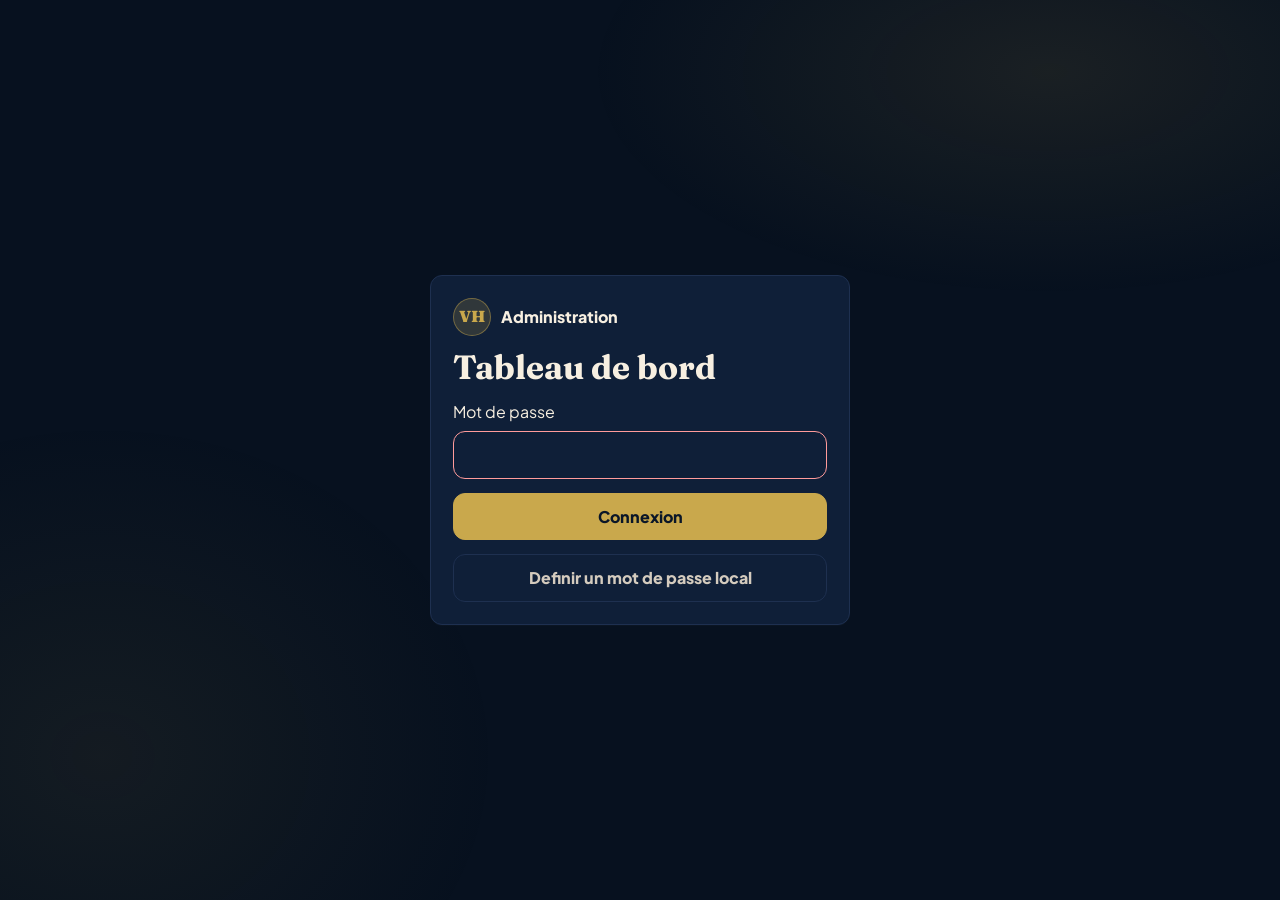
==== admin.html @ a39c3852 "Fix admin login screen" ====
<!doctype html>
<html lang="fr">
<head>
  <meta charset="utf-8">
  <meta name="viewport" content="width=device-width, initial-scale=1">
  <title>Admin | Venance Portfolio</title>
  <link rel="icon" href="./assets/images/favicon.svg" type="image/svg+xml">
  <link rel="preconnect" href="https://fonts.googleapis.com">
  <link rel="preconnect" href="https://fonts.gstatic.com" crossorigin>
  <link href="https://fonts.googleapis.com/css2?family=Fraunces:opsz,wght@9..144,700;9..144,900&family=Plus+Jakarta+Sans:wght@400;650;750;800&display=swap" rel="stylesheet">
  <link href="https://cdn.quilljs.com/1.3.7/quill.snow.css" rel="stylesheet">
  <link rel="stylesheet" href="./assets/css/variables.css">
  <link rel="stylesheet" href="./assets/css/base.css">
  <link rel="stylesheet" href="./assets/css/components.css">
  <link rel="stylesheet" href="./assets/css/layout.css">
  <link rel="stylesheet" href="./assets/css/gallery.css">
  <link rel="stylesheet" href="./assets/css/knowledge.css">
  <link rel="stylesheet" href="./assets/css/admin.css?v=22">
</head>
<body class="admin-body">
  <section class="login-screen" id="loginScreen">
    <form class="card login-card" id="loginForm">
      <span class="brand"><span class="brand-mark">VH</span><span>Administration</span></span>
      <h1 style="font-size:2.1rem">Tableau de bord</h1>
      <label class="field"><span>Mot de passe</span><input id="adminPass" type="password" autocomplete="current-password" required></label>
      <p class="login-error" id="loginError" role="alert" hidden>Mot de passe incorrect.</p>
      <button class="btn primary" type="submit">Connexion</button>
      <button class="btn" type="button" id="toggleSetupPass">Changer le mot de passe</button>
      <div class="password-setup" id="passwordSetup" hidden>
        <label class="field"><span>Nouveau mot de passe</span><input id="newAdminPass" type="password" autocomplete="new-password"></label>
        <label class="field"><span>Confirmer</span><input id="confirmAdminPass" type="password" autocomplete="new-password"></label>
        <button class="btn primary" type="button" id="saveLocalPass">Enregistrer ce mot de passe</button>
        <p class="muted">Le mot de passe n'est pas sauvegarde en clair. Seul son hash est stocke dans ce navigateur.</p>
      </div>
      <p class="muted">Acces prive. Le mot de passe n'est jamais affiche dans l'interface.</p>
    </form>
  </section>

  <section class="admin-shell" id="adminShell" hidden>
    <aside class="sidebar">
      <span class="brand"><span class="brand-mark">VH</span><span>Portfolio CMS</span></span>
      <nav class="admin-nav">
        <button class="admin-tab active" data-tab="dashboard">Tableau de bord</button>
        <button class="admin-tab" data-tab="infos">Informations</button>
        <button class="admin-tab" data-tab="projects">Projets</button>
        <button class="admin-tab" data-tab="services">Services</button>
        <button class="admin-tab" data-tab="skills">Competences</button>
        <button class="admin-tab" data-tab="experience">Experiences</button>
        <button class="admin-tab" data-tab="edu">Formations</button>
        <button class="admin-tab" data-tab="certs">Certifications</button>
        <button class="admin-tab" data-tab="knowledge">Connaissances</button>
        <button class="admin-tab" data-tab="articles">Articles</button>
        <button class="admin-tab" data-tab="gallery">Galerie</button>
        <button class="admin-tab" data-tab="cv">CV</button>
        <button class="admin-tab" data-tab="contacts">Contact</button>
        <button class="admin-tab" data-tab="settings">Parametres</button>
      </nav>
      <div class="sidebar-actions">
        <button class="btn" id="exportBtn">Exporter JSON</button>
        <label class="btn">Importer JSON<input class="sr-only" id="importInput" type="file" accept="application/json"></label>
        <button class="btn warn" id="logoutBtn">Deconnexion</button>
      </div>
    </aside>
    <main class="admin-main">
      <header class="admin-header">
        <div class="admin-title"><span class="eyebrow" id="adminKicker">Gestion locale</span><h1 id="adminTitle">Tableau de bord</h1></div>
        <div class="admin-status"><span class="status-pill saved" id="saveState">A jour</span><a class="btn" href="./index.html">Voir le site</a></div>
      </header>
      <div class="admin-content" id="adminContent"></div>
    </main>
  </section>

  <div id="modalRoot"></div>
  <div class="loader-overlay" id="adminLoader"><div class="loader-card">Traitement...</div></div>
  <script src="https://cdn.quilljs.com/1.3.7/quill.min.js"></script>
  <script type="module" src="./assets/js/admin.js?v=22"></script>
</body>
</html>
---- assets/css/variables.css ----
:root {
  color-scheme: dark;
  --bg: #0a1628;
  --surface: #0f1f38;
  --surface-2: #162947;
  --text: #d4cbbe;
  --muted: #8a9bb0;
  --line: #1e3050;
  --brand: #c9a84c;
  --brand-2: #ff6060;
  --accent: #e8c97a;
  --ink: #f4f1ec;
  --success: #50c878;
  --danger: #ff6060;
  --shadow: 0 24px 60px rgba(0, 0, 0, .34);
  --radius: 12px;
  --font-display: "Fraunces", Georgia, serif;
  --font-body: "Plus Jakarta Sans", system-ui, -apple-system, Segoe UI, sans-serif;
  --max: 1160px;
}

[data-theme="dark"] {
  color-scheme: dark;
  --bg: #0a1628;
  --surface: #0f1f38;
  --surface-2: #162947;
  --text: #d4cbbe;
  --muted: #8a9bb0;
  --line: #1e3050;
  --brand: #c9a84c;
  --brand-2: #ff6060;
  --accent: #e8c97a;
  --ink: #f4f1ec;
  --shadow: 0 18px 48px rgba(0, 0, 0, .35);
}

[data-theme="light"] {
  color-scheme: light;
  --bg: #f4f1ec;
  --surface: #ffffff;
  --surface-2: #edf1f5;
  --text: #172033;
  --muted: #526274;
  --line: #d6dde7;
  --brand: #9a7828;
  --brand-2: #c24141;
  --accent: #c9a84c;
  --ink: #0a1628;
  --shadow: 0 18px 48px rgba(10, 22, 40, .14);
}
---- assets/css/base.css ----
* { box-sizing: border-box; }
html { scroll-behavior: smooth; }
body {
  margin: 0;
  background: var(--bg);
  color: var(--text);
  font-family: var(--font-body);
  line-height: 1.6;
}
body::after {
  content: "";
  position: fixed;
  inset: 0;
  z-index: -1;
  pointer-events: none;
  background:
    radial-gradient(ellipse 58% 40% at 82% 8%, color-mix(in srgb, var(--brand), transparent 90%) 0%, transparent 62%),
    radial-gradient(ellipse 50% 60% at 8% 84%, color-mix(in srgb, var(--brand), transparent 93%) 0%, transparent 62%);
}
body.menu-open { overflow: hidden; }
img { max-width: 100%; display: block; }
a { color: inherit; text-decoration: none; }
button, input, textarea, select { font: inherit; }
button { cursor: pointer; }
:focus-visible { outline: 3px solid color-mix(in srgb, var(--brand), white 25%); outline-offset: 2px; }
.container { width: min(100% - 32px, var(--max)); margin: 0 auto; }
.section { padding: 96px 0; }
.section.alt { background: color-mix(in srgb, var(--surface), transparent 24%); }
.section-head { display: flex; align-items: end; justify-content: space-between; gap: 24px; margin-bottom: 28px; }
.eyebrow { color: var(--brand); font-size: .72rem; font-weight: 800; letter-spacing: .16em; text-transform: uppercase; }
h1, h2, h3 { font-family: var(--font-display); line-height: 1.05; margin: 0; letter-spacing: 0; }
h1 { font-size: clamp(2.5rem, 6vw, 5.2rem); max-width: 960px; }
h2 { font-size: clamp(2rem, 4vw, 3.4rem); }
h3 { font-size: 1.35rem; }
p { margin: 0; }
.muted { color: var(--muted); }
.gold { color: var(--brand); }
.grid { display: grid; gap: 18px; }
.skip-link { position: absolute; left: -999px; top: 12px; background: var(--brand); color: #fff; padding: 10px 14px; z-index: 20; }
.skip-link:focus { left: 12px; }
.sr-only { position: absolute; width: 1px; height: 1px; overflow: hidden; clip: rect(0,0,0,0); }
@media (max-width: 760px) {
  .section { padding: 64px 0; }
  .section-head { display: block; }
}
---- assets/css/components.css ----
.btn {
  border: 1px solid var(--line);
  border-radius: var(--radius);
  min-height: 42px;
  padding: 10px 16px;
  display: inline-flex;
  align-items: center;
  justify-content: center;
  gap: 8px;
  background: var(--surface);
  color: var(--text);
  font-weight: 800;
}
.btn.primary { background: var(--brand); color: var(--bg); border-color: var(--brand); }
.btn.warn { background: var(--brand-2); color: #fff; border-color: var(--brand-2); }
.icon-btn {
  width: 42px;
  height: 42px;
  border-radius: var(--radius);
  border: 1px solid var(--line);
  background: var(--surface);
  color: var(--text);
  display: inline-grid;
  place-items: center;
}
.card {
  background: var(--surface);
  border: 1px solid var(--line);
  border-radius: var(--radius);
  box-shadow: 0 1px 0 rgba(255,255,255,.02);
  transition: border-color .25s ease, transform .25s ease, box-shadow .25s ease;
}
.card:hover {
  border-color: color-mix(in srgb, var(--brand), transparent 55%);
  transform: translateY(-2px);
  box-shadow: var(--shadow);
}
.badge, .chip {
  display: inline-flex;
  align-items: center;
  min-height: 28px;
  border-radius: 999px;
  padding: 4px 10px;
  border: 1px solid var(--line);
  color: var(--muted);
  font-size: .84rem;
  font-weight: 750;
  background: color-mix(in srgb, var(--surface), var(--brand) 9%);
}
.chip.danger, .badge.danger {
  color: #ff9b9b;
  border-color: color-mix(in srgb, var(--brand-2), transparent 60%);
  background: color-mix(in srgb, var(--brand-2), transparent 88%);
}
.toolbar { display: flex; flex-wrap: wrap; gap: 10px; align-items: center; }
.filters { display: flex; flex-wrap: wrap; gap: 8px; }
.filter.active { background: var(--ink); color: var(--bg); border-color: var(--ink); }
.toast-wrap { position: fixed; right: 18px; bottom: 18px; z-index: 50; display: grid; gap: 10px; }
.toast { background: var(--ink); color: var(--bg); border-radius: var(--radius); padding: 12px 14px; box-shadow: var(--shadow); max-width: 320px; }
.modal-backdrop, .lightbox { position: fixed; inset: 0; z-index: 40; background: rgba(0,0,0,.72); display: none; align-items: center; justify-content: center; padding: 24px; }
.modal-backdrop.open, .lightbox.open { display: flex; }
.modal { width: min(760px, 100%); max-height: 86vh; overflow: auto; background: var(--surface); border-radius: var(--radius); padding: 22px; }
.form-grid { display: grid; grid-template-columns: repeat(2, minmax(0, 1fr)); gap: 14px; }
.field { display: grid; gap: 6px; }
.field.full { grid-column: 1 / -1; }
.field label { font-size: .84rem; font-weight: 800; color: var(--muted); }
.field input, .field textarea, .field select {
  width: 100%;
  border: 1px solid var(--line);
  border-radius: var(--radius);
  background: var(--surface);
  color: var(--text);
  padding: 10px 12px;
}
.field textarea { min-height: 110px; resize: vertical; }
@media (max-width: 720px) { .form-grid { grid-template-columns: 1fr; } }
---- assets/css/layout.css ----
.site-header {
  position: sticky;
  top: 0;
  z-index: 30;
  background: color-mix(in srgb, var(--bg), transparent 7%);
  border-bottom: 1px solid var(--line);
  backdrop-filter: blur(16px);
}
.nav { height: 72px; display: flex; align-items: center; justify-content: space-between; gap: 18px; }
.brand { display: flex; align-items: center; gap: 10px; font-weight: 900; }
.brand-mark { width: 38px; height: 38px; border-radius: 50%; display: grid; place-items: center; background: color-mix(in srgb, var(--brand), transparent 82%); border: 1px solid color-mix(in srgb, var(--brand), transparent 55%); color: var(--brand); font-family: var(--font-display); }
.nav-links { display: flex; align-items: center; gap: 16px; font-size: .9rem; font-weight: 800; color: var(--muted); }
.nav-links a:hover { color: var(--brand); }
.nav-actions { display: flex; gap: 8px; align-items: center; }
.menu-toggle { display: none; }
.hero { min-height: calc(100vh - 72px); display: grid; align-items: center; padding: 82px 0 54px; }
.hero-grid { display: grid; grid-template-columns: 1.1fr .7fr; gap: 48px; align-items: center; }
.hero-copy { display: grid; gap: 24px; }
.hero-title-line { font-size: 1.08rem; color: var(--muted); letter-spacing: .02em; }
.hero-visual { min-height: 430px; display: grid; grid-template-rows: auto 1fr; gap: 14px; border: 0; background: transparent; overflow: visible; position: relative; }
.profile-portal { width: min(210px, 52vw); aspect-ratio: 1; border-radius: 50%; border: 1px solid var(--line); padding: 0; background: var(--surface); overflow: hidden; justify-self: center; cursor: default; box-shadow: var(--shadow); }
.profile-portal img { width: 100%; height: 100%; object-fit: cover; display: block; }
.stat-row { display: grid; grid-template-columns: 1fr 1fr; gap: 14px; }
.stat-row { display: grid; grid-template-columns: repeat(2, 1fr); gap: 14px; }
.stat { padding: 22px; min-height: 156px; display: grid; align-content: center; }
.stat:first-child { grid-column: 1 / -1; min-height: 170px; }
.stat strong { display: block; font-family: var(--font-display); font-size: clamp(2.3rem, 5vw, 3.5rem); color: var(--brand); line-height: 1; }
.site-footer { padding: 32px 0; border-top: 1px solid var(--line); background: var(--surface); }
.footer-inner { display: flex; justify-content: space-between; gap: 16px; color: var(--muted); font-size: .92rem; }
@media (max-width: 980px) {
  .menu-toggle { display: inline-grid; }
  .nav-links { position: fixed; inset: 72px 0 auto 0; background: var(--surface); border-bottom: 1px solid var(--line); padding: 18px 24px; display: none; grid-template-columns: repeat(2, 1fr); }
  .menu-open .nav-links { display: grid; }
  .hero-grid { grid-template-columns: 1fr; }
  .hero-visual { min-height: 320px; }
}
@media (max-width: 620px) {
  .nav-links { grid-template-columns: 1fr; }
  .stat-row { grid-template-columns: 1fr; }
  .footer-inner { display: grid; }
}
---- assets/css/gallery.css ----
.gallery-grid { display: grid; grid-template-columns: repeat(4, minmax(0, 1fr)); gap: 14px; }
.poster { overflow: hidden; text-align: left; padding: 0; border: 1px solid var(--line); background: var(--surface); border-radius: var(--radius); }
.poster img { width: 100%; aspect-ratio: 4 / 5; object-fit: cover; background: var(--surface-2); }
.poster-body { padding: 12px; display: grid; gap: 8px; }
.lightbox img { max-height: 82vh; max-width: 92vw; border-radius: var(--radius); background: var(--surface); }
.lightbox-close { position: fixed; right: 20px; top: 20px; }
.dropzone { border: 2px dashed var(--line); border-radius: var(--radius); padding: 24px; text-align: center; background: var(--surface-2); }
.dropzone.drag { border-color: var(--brand); background: color-mix(in srgb, var(--surface-2), var(--brand) 12%); }
@media (max-width: 980px) { .gallery-grid { grid-template-columns: repeat(2, 1fr); } }
@media (max-width: 560px) { .gallery-grid { grid-template-columns: 1fr; } }
---- assets/css/knowledge.css ----
.article-content { display: grid; gap: 16px; }
.article-content p, .ql-editor p { margin: 0 0 12px; }
.article-content ul, .ql-editor ul { padding-left: 22px; }
.ql-toolbar.ql-snow, .ql-container.ql-snow { border-color: var(--line); }
.ql-container { min-height: 220px; background: var(--surface); color: var(--text); }
.article-meta { display: flex; flex-wrap: wrap; gap: 8px; }
---- assets/css/admin.css ----
.admin-body {
  background: #07111f;
  color: #f7efe1;
  min-height: 100vh;
  overflow: hidden;
}

.login-screen { min-height: 100vh; min-height: 100dvh; display: grid; place-items: center; padding: 18px; }
.login-screen[hidden],
.admin-shell[hidden] { display: none !important; }
.login-card { width: min(420px, 100%); padding: 22px; display: grid; gap: 14px; }
.login-error { margin: -8px 0 0; color: #ff9b9b; font-weight: 800; font-size: .92rem; }
.password-setup { display: grid; gap: 12px; border-top: 1px solid var(--line); padding-top: 16px; }
.password-setup[hidden] { display: none !important; }
.login-card > .muted { display: none; }
.password-setup .muted { display: none; }

.admin-shell {
  height: 100vh;
  display: grid;
  grid-template-columns: 292px minmax(0, 1fr);
  background: #081422;
}

.sidebar {
  position: sticky;
  top: 0;
  height: 100vh;
  background: #f4f0e8;
  color: #152033;
  padding: 18px;
  display: grid;
  grid-template-rows: auto minmax(0, 1fr) auto;
  gap: 16px;
  border-right: 1px solid rgba(10, 22, 40, .12);
}

.sidebar .brand { color: #152033; }
.sidebar .brand-mark { background: #152033; color: #f4f0e8; }

.admin-nav {
  display: grid;
  gap: 5px;
  align-content: start;
  overflow: auto;
  padding-right: 4px;
}

.admin-tab {
  border: 0;
  border-radius: 8px;
  background: transparent;
  color: #364255;
  text-align: left;
  padding: 10px 12px;
  font-weight: 850;
  line-height: 1.15;
  cursor: pointer;
}

.admin-tab.active,
.admin-tab:hover {
  background: #d9d5ce;
  color: #081422;
}

.sidebar-actions {
  display: grid;
  gap: 9px;
}

.sidebar-actions .btn,
.sidebar-actions label.btn {
  justify-content: center;
  width: 100%;
}

.admin-main {
  height: 100vh;
  overflow: hidden;
  display: grid;
  grid-template-rows: auto minmax(0, 1fr);
}

.admin-header {
  padding: 18px 24px;
  display: flex;
  justify-content: space-between;
  gap: 16px;
  align-items: center;
  border-bottom: 1px solid rgba(255,255,255,.08);
  background: rgba(8, 20, 34, .94);
}

.admin-title h1 {
  font-size: clamp(1.45rem, 2.6vw, 2.25rem);
  margin: 0;
}

.admin-status {
  display: flex;
  align-items: center;
  justify-content: flex-end;
  gap: 10px;
  flex-wrap: wrap;
}

.status-pill {
  border-radius: 999px;
  padding: 8px 12px;
  font-weight: 850;
  font-size: .86rem;
  background: rgba(255,255,255,.08);
  color: #c9d4e5;
}

.status-pill.dirty { background: #3a2c11; color: #ffd86b; }
.status-pill.saved { background: #123322; color: #9ef0bf; }

.admin-content {
  overflow: auto;
  padding: 22px 24px 88px;
  display: grid;
  align-content: start;
  gap: 18px;
}

.admin-grid {
  display: grid;
  grid-template-columns: repeat(4, minmax(0, 1fr));
  gap: 14px;
}

.metric {
  min-height: 118px;
  padding: 18px;
  display: grid;
  align-content: space-between;
}

.metric strong {
  display: block;
  font-size: clamp(1.6rem, 3vw, 2.45rem);
  font-family: var(--font-display);
  line-height: 1;
}

.admin-panel {
  background: rgba(18, 34, 56, .88);
  border: 1px solid rgba(255,255,255,.08);
  border-radius: 8px;
  padding: 18px;
}

.admin-top {
  display: flex;
  justify-content: space-between;
  align-items: center;
  gap: 16px;
  margin-bottom: 16px;
}

.admin-top h2,
.admin-top h3 { margin: 0; }

.admin-list {
  display: grid;
  gap: 10px;
}

.admin-row {
  display: grid;
  grid-template-columns: minmax(0, 1fr) auto;
  gap: 12px;
  align-items: center;
  padding: 14px;
}

.admin-row-actions { display: flex; gap: 8px; }

.form-card {
  padding: 18px;
}

.form-grid {
  display: grid;
  grid-template-columns: repeat(2, minmax(0, 1fr));
  gap: 16px;
}

.field.full { grid-column: 1 / -1; }
.field textarea { min-height: 96px; resize: none; overflow: hidden; }
.field input:invalid,
.field textarea:invalid { border-color: #ff9b9b; }

.sticky-actions {
  position: sticky;
  bottom: 0;
  z-index: 8;
  margin: 18px -18px -18px;
  padding: 14px 18px;
  display: flex;
  justify-content: flex-end;
  gap: 10px;
  background: rgba(18, 34, 56, .96);
  border-top: 1px solid rgba(255,255,255,.08);
}

.modal-backdrop.open {
  display: grid;
  place-items: center;
  padding: 18px;
}

.modal {
  max-height: min(86vh, 860px);
  overflow: auto;
  width: min(980px, 100%);
  border-radius: 8px;
}

.image-control,
.pdf-control {
  display: grid;
  gap: 10px;
}

.image-preview {
  min-height: 170px;
  border: 1px dashed rgba(255,255,255,.18);
  border-radius: 8px;
  display: grid;
  place-items: center;
  overflow: hidden;
  background: rgba(0,0,0,.15);
}

.image-preview img {
  width: 100%;
  max-height: 260px;
  object-fit: contain;
  display: block;
}
.avatar-preview {
  width: min(240px, 100%);
  aspect-ratio: 1;
  border-radius: 50%;
  justify-self: start;
}
.avatar-preview img {
  height: 100%;
  object-fit: cover;
}

.upload-progress {
  height: 7px;
  border-radius: 999px;
  background: rgba(255,255,255,.11);
  overflow: hidden;
}

.upload-progress span {
  display: block;
  height: 100%;
  width: 0;
  background: var(--gold);
  transition: width .25s ease;
}

.file-meta {
  font-size: .9rem;
  color: #aebbd0;
}

.loader-overlay {
  position: fixed;
  inset: 0;
  z-index: 60;
  display: none;
  place-items: center;
  background: rgba(4, 10, 18, .54);
  backdrop-filter: blur(5px);
}

.loader-overlay.open { display: grid; }
.loader-card {
  border-radius: 8px;
  padding: 18px 22px;
  background: #10213a;
  border: 1px solid rgba(255,255,255,.12);
  font-weight: 850;
}

.toast-wrap {
  position: fixed;
  right: 18px;
  bottom: 18px;
  z-index: 70;
  display: grid;
  gap: 10px;
}

.toast {
  border-radius: 8px;
  background: #f4f0e8;
  color: #152033;
  padding: 12px 14px;
  box-shadow: 0 14px 35px rgba(0,0,0,.28);
  font-weight: 850;
}

@media (max-width: 980px) {
  .admin-body { overflow: hidden; }
  .admin-shell {
    height: 100vh;
    height: 100dvh;
    min-height: 0;
    grid-template-columns: 1fr;
    grid-template-rows: auto minmax(0, 1fr);
  }
  .sidebar {
    position: sticky;
    z-index: 20;
    top: 0;
    height: auto;
    grid-template-rows: auto auto;
    gap: 10px;
    padding: 10px 12px;
  }
  .sidebar-actions { display: none; }
  .admin-nav {
    display: flex;
    overflow-x: auto;
    padding-bottom: 6px;
  }
  .admin-tab {
    white-space: nowrap;
  }
  .admin-main {
    height: 100%;
    min-height: 0;
    overflow: hidden;
  }
  .admin-content {
    overflow: auto;
  }
  .admin-grid {
    grid-template-columns: repeat(2, minmax(0, 1fr));
  }
}

@media (max-width: 620px) {
  .admin-header,
  .admin-top,
  .admin-row {
    display: grid;
  }
  .admin-grid,
  .form-grid {
    grid-template-columns: 1fr;
  }
  .admin-content {
    padding: 16px 14px 76px;
  }
  .sidebar {
    padding: 10px;
  }
  .sidebar .brand { display: none; }
  .admin-header { padding: 12px 14px; }
  .admin-title .eyebrow { display: none; }
  .admin-title h1 { font-size: 1.35rem; }
  .admin-status .btn { display: none; }
  .status-pill { font-size: .78rem; padding: 7px 9px; }
  .admin-tab { padding: 9px 10px; font-size: .9rem; }
  .sticky-actions {
    justify-content: stretch;
  }
  .sticky-actions .btn {
    width: 100%;
    justify-content: center;
  }
}
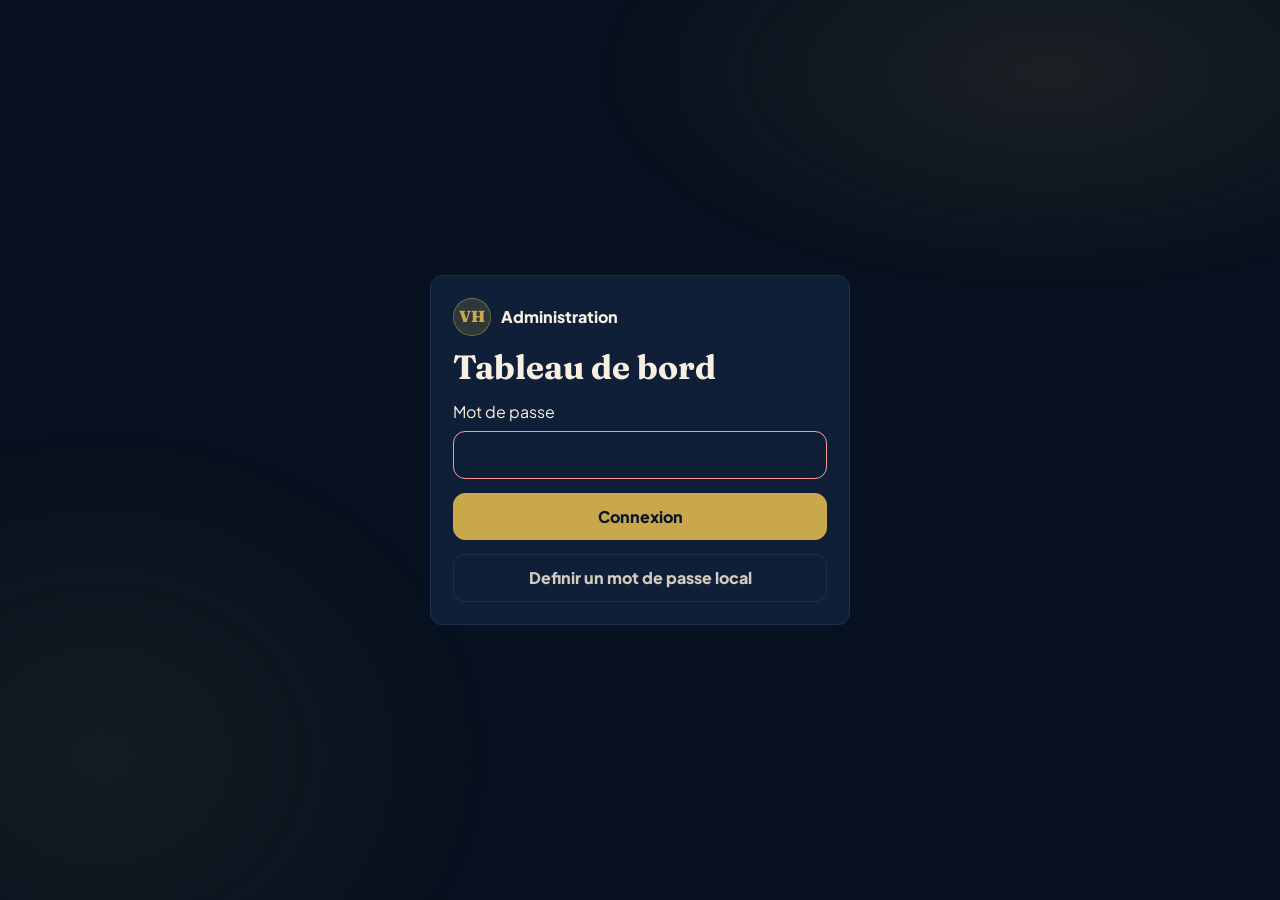
==== commit 3bd2183c: "Polish portfolio V3" ====
--- a/admin.html
+++ b/admin.html
@@ -9,13 +9,13 @@
   <link rel="preconnect" href="https://fonts.gstatic.com" crossorigin>
   <link href="https://fonts.googleapis.com/css2?family=Fraunces:opsz,wght@9..144,700;9..144,900&family=Plus+Jakarta+Sans:wght@400;650;750;800&display=swap" rel="stylesheet">
   <link href="https://cdn.quilljs.com/1.3.7/quill.snow.css" rel="stylesheet">
-  <link rel="stylesheet" href="./assets/css/variables.css">
-  <link rel="stylesheet" href="./assets/css/base.css">
-  <link rel="stylesheet" href="./assets/css/components.css">
-  <link rel="stylesheet" href="./assets/css/layout.css">
-  <link rel="stylesheet" href="./assets/css/gallery.css">
-  <link rel="stylesheet" href="./assets/css/knowledge.css">
-  <link rel="stylesheet" href="./assets/css/admin.css?v=22">
+  <link rel="stylesheet" href="./assets/css/variables.css?v=23">
+  <link rel="stylesheet" href="./assets/css/base.css?v=23">
+  <link rel="stylesheet" href="./assets/css/components.css?v=23">
+  <link rel="stylesheet" href="./assets/css/layout.css?v=23">
+  <link rel="stylesheet" href="./assets/css/gallery.css?v=23">
+  <link rel="stylesheet" href="./assets/css/knowledge.css?v=23">
+  <link rel="stylesheet" href="./assets/css/admin.css?v=23">
 </head>
 <body class="admin-body">
   <section class="login-screen" id="loginScreen">
@@ -73,7 +73,7 @@
   <div id="modalRoot"></div>
   <div class="loader-overlay" id="adminLoader"><div class="loader-card">Traitement...</div></div>
   <script src="https://cdn.quilljs.com/1.3.7/quill.min.js"></script>
-  <script type="module" src="./assets/js/admin.js?v=22"></script>
+  <script type="module" src="./assets/js/admin.js?v=23"></script>
 </body>
 </html>
 
--- a/assets/css/components.css
+++ b/assets/css/components.css
@@ -35,6 +35,12 @@
   transform: translateY(-2px);
   box-shadow: var(--shadow);
 }
+[data-filter-item][hidden] { display: none !important; }
+@media (prefers-reduced-motion: no-preference) {
+  [data-filter-item] { transition: opacity .22s ease, transform .22s ease; }
+  .btn, .icon-btn { transition: transform .18s ease, border-color .18s ease, background .18s ease; }
+  .btn:hover, .icon-btn:hover { transform: translateY(-1px); }
+}
 .badge, .chip {
   display: inline-flex;
   align-items: center;
@@ -55,6 +61,22 @@
 .toolbar { display: flex; flex-wrap: wrap; gap: 10px; align-items: center; }
 .filters { display: flex; flex-wrap: wrap; gap: 8px; }
 .filter.active { background: var(--ink); color: var(--bg); border-color: var(--ink); }
+.smart-filter {
+  display: grid;
+  grid-template-columns: minmax(220px, 1fr) minmax(170px, 220px);
+  gap: 12px;
+  align-items: end;
+  margin: 0 0 18px;
+}
+.smart-filter .filters,
+.smart-filter .result-count { grid-column: 1 / -1; }
+.smart-filter .result-count {
+  color: var(--muted);
+  font-weight: 800;
+  font-size: .9rem;
+}
+.search-field input,
+.sort-field select { min-height: 44px; }
 .toast-wrap { position: fixed; right: 18px; bottom: 18px; z-index: 50; display: grid; gap: 10px; }
 .toast { background: var(--ink); color: var(--bg); border-radius: var(--radius); padding: 12px 14px; box-shadow: var(--shadow); max-width: 320px; }
 .modal-backdrop, .lightbox { position: fixed; inset: 0; z-index: 40; background: rgba(0,0,0,.72); display: none; align-items: center; justify-content: center; padding: 24px; }
@@ -73,4 +95,7 @@
   padding: 10px 12px;
 }
 .field textarea { min-height: 110px; resize: vertical; }
-@media (max-width: 720px) { .form-grid { grid-template-columns: 1fr; } }
+@media (max-width: 720px) {
+  .form-grid,
+  .smart-filter { grid-template-columns: 1fr; }
+}
--- a/assets/css/layout.css
+++ b/assets/css/layout.css
@@ -18,9 +18,15 @@
 .hero-copy { display: grid; gap: 24px; }
 .hero-title-line { font-size: 1.08rem; color: var(--muted); letter-spacing: .02em; }
 .hero-visual { min-height: 430px; display: grid; grid-template-rows: auto 1fr; gap: 14px; border: 0; background: transparent; overflow: visible; position: relative; }
-.profile-portal { width: min(210px, 52vw); aspect-ratio: 1; border-radius: 50%; border: 1px solid var(--line); padding: 0; background: var(--surface); overflow: hidden; justify-self: center; cursor: default; box-shadow: var(--shadow); }
+.profile-portal { width: min(210px, 52vw); aspect-ratio: 1; border-radius: 50%; border: 1px solid var(--line); padding: 0; background: var(--surface); overflow: hidden; justify-self: center; cursor: default; box-shadow: var(--shadow); transition: transform .22s ease, box-shadow .22s ease, border-color .22s ease; }
 .profile-portal img { width: 100%; height: 100%; object-fit: cover; display: block; }
-.stat-row { display: grid; grid-template-columns: 1fr 1fr; gap: 14px; }
+.profile-portal.secret-tap { transform: scale(.985); box-shadow: 0 0 0 4px color-mix(in srgb, var(--brand), transparent 76%), var(--shadow); }
+.profile-portal.secret-open { animation: portalOpen .42s ease both; }
+@keyframes portalOpen {
+  0% { transform: scale(1); }
+  55% { transform: scale(1.035); box-shadow: 0 0 0 8px color-mix(in srgb, var(--brand), transparent 82%), var(--shadow); }
+  100% { transform: scale(1); }
+}
 .stat-row { display: grid; grid-template-columns: repeat(2, 1fr); gap: 14px; }
 .stat { padding: 22px; min-height: 156px; display: grid; align-content: center; }
 .stat:first-child { grid-column: 1 / -1; min-height: 170px; }
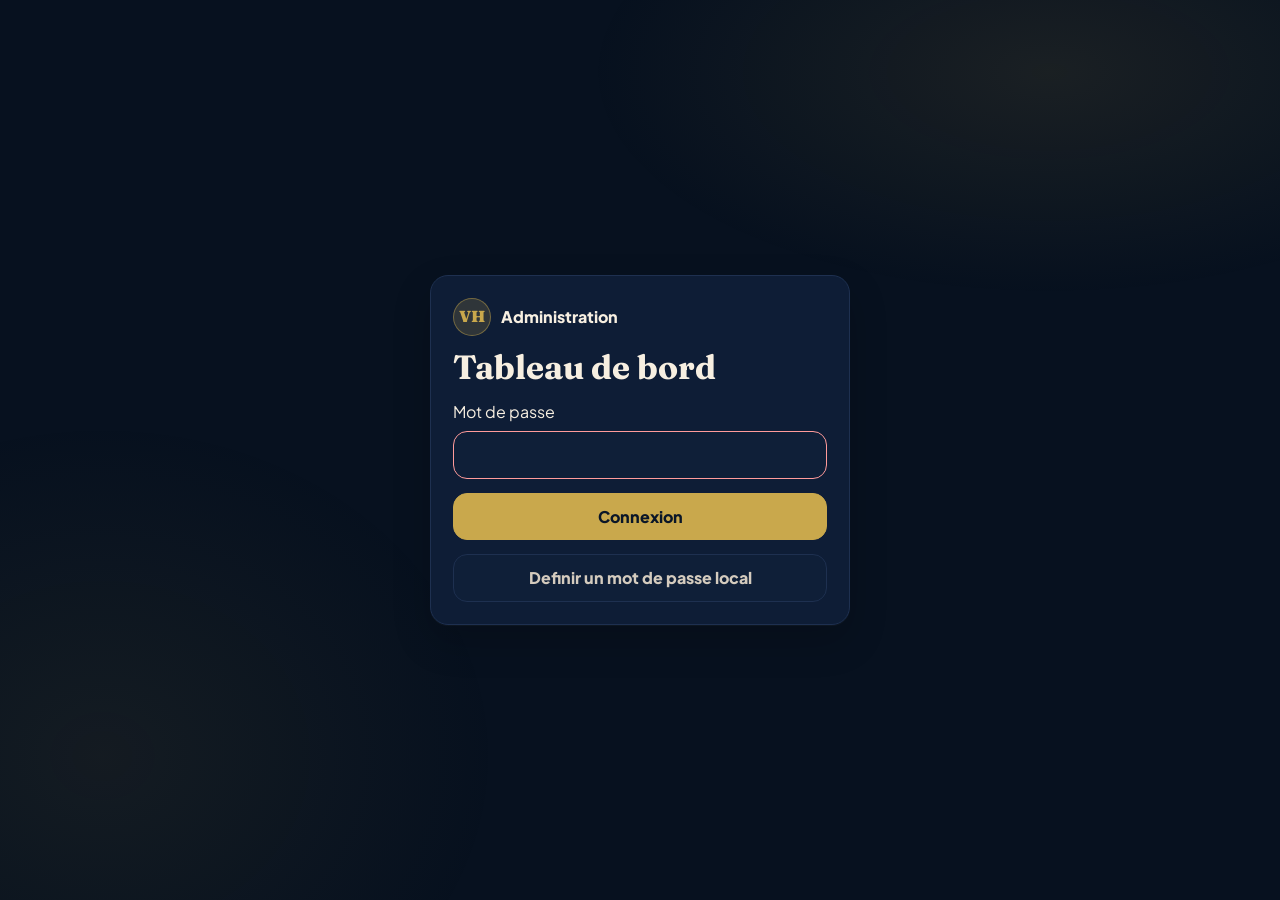
==== commit 8bab7ce7: "Fix CV download and polish contact media admin" ====
--- a/admin.html
+++ b/admin.html
@@ -9,13 +9,13 @@
   <link rel="preconnect" href="https://fonts.gstatic.com" crossorigin>
   <link href="https://fonts.googleapis.com/css2?family=Fraunces:opsz,wght@9..144,700;9..144,900&family=Plus+Jakarta+Sans:wght@400;650;750;800&display=swap" rel="stylesheet">
   <link href="https://cdn.quilljs.com/1.3.7/quill.snow.css" rel="stylesheet">
-  <link rel="stylesheet" href="./assets/css/variables.css?v=23">
-  <link rel="stylesheet" href="./assets/css/base.css?v=23">
-  <link rel="stylesheet" href="./assets/css/components.css?v=23">
-  <link rel="stylesheet" href="./assets/css/layout.css?v=23">
-  <link rel="stylesheet" href="./assets/css/gallery.css?v=23">
-  <link rel="stylesheet" href="./assets/css/knowledge.css?v=23">
-  <link rel="stylesheet" href="./assets/css/admin.css?v=23">
+  <link rel="stylesheet" href="./assets/css/variables.css?v=24">
+  <link rel="stylesheet" href="./assets/css/base.css?v=24">
+  <link rel="stylesheet" href="./assets/css/components.css?v=24">
+  <link rel="stylesheet" href="./assets/css/layout.css?v=24">
+  <link rel="stylesheet" href="./assets/css/gallery.css?v=24">
+  <link rel="stylesheet" href="./assets/css/knowledge.css?v=24">
+  <link rel="stylesheet" href="./assets/css/admin.css?v=24">
 </head>
 <body class="admin-body">
   <section class="login-screen" id="loginScreen">
@@ -73,7 +73,7 @@
   <div id="modalRoot"></div>
   <div class="loader-overlay" id="adminLoader"><div class="loader-card">Traitement...</div></div>
   <script src="https://cdn.quilljs.com/1.3.7/quill.min.js"></script>
-  <script type="module" src="./assets/js/admin.js?v=23"></script>
+  <script type="module" src="./assets/js/admin.js?v=24"></script>
 </body>
 </html>
 
--- a/assets/css/variables.css
+++ b/assets/css/variables.css
@@ -13,7 +13,8 @@
   --success: #50c878;
   --danger: #ff6060;
   --shadow: 0 24px 60px rgba(0, 0, 0, .34);
-  --radius: 12px;
+  --shadow-soft: 0 16px 38px rgba(0, 0, 0, .18);
+  --radius: 14px;
   --font-display: "Fraunces", Georgia, serif;
   --font-body: "Plus Jakarta Sans", system-ui, -apple-system, Segoe UI, sans-serif;
   --max: 1160px;
@@ -32,6 +33,7 @@
   --accent: #e8c97a;
   --ink: #f4f1ec;
   --shadow: 0 18px 48px rgba(0, 0, 0, .35);
+  --shadow-soft: 0 16px 38px rgba(0, 0, 0, .2);
 }
 
 [data-theme="light"] {
@@ -47,4 +49,5 @@
   --accent: #c9a84c;
   --ink: #0a1628;
   --shadow: 0 18px 48px rgba(10, 22, 40, .14);
+  --shadow-soft: 0 14px 30px rgba(10, 22, 40, .1);
 }
--- a/assets/css/components.css
+++ b/assets/css/components.css
@@ -24,10 +24,10 @@
   place-items: center;
 }
 .card {
-  background: var(--surface);
+  background: color-mix(in srgb, var(--surface), transparent 5%);
   border: 1px solid var(--line);
-  border-radius: var(--radius);
-  box-shadow: 0 1px 0 rgba(255,255,255,.02);
+  border-radius: calc(var(--radius) + 4px);
+  box-shadow: 0 1px 0 rgba(255,255,255,.03), var(--shadow-soft, 0 18px 42px rgba(0,0,0,.18));
   transition: border-color .25s ease, transform .25s ease, box-shadow .25s ease;
 }
 .card:hover {
@@ -94,8 +94,34 @@
   color: var(--text);
   padding: 10px 12px;
 }
+.field input[aria-invalid="true"],
+.field textarea[aria-invalid="true"] {
+  border-color: var(--danger);
+  box-shadow: 0 0 0 3px color-mix(in srgb, var(--danger), transparent 78%);
+}
+.field-error {
+  color: #ffb3b3;
+  font-weight: 800;
+  font-size: .84rem;
+}
+.form-status {
+  margin-top: 12px;
+  min-height: 24px;
+  font-weight: 850;
+}
+.form-status[data-state="success"] { color: var(--success); }
+.form-status[data-state="error"] { color: #ffb3b3; }
+.form-status[data-state="pending"] { color: var(--brand); }
+.hp-field {
+  position: absolute;
+  left: -9999px;
+  opacity: 0;
+  pointer-events: none;
+}
 .field textarea { min-height: 110px; resize: vertical; }
 @media (max-width: 720px) {
   .form-grid,
   .smart-filter { grid-template-columns: 1fr; }
+  .btn, .icon-btn { min-height: 46px; }
+  .contact-form { padding: 18px; }
 }
--- a/assets/css/admin.css
+++ b/assets/css/admin.css
@@ -146,10 +146,11 @@
 }
 
 .admin-panel {
-  background: rgba(18, 34, 56, .88);
+  background: linear-gradient(145deg, rgba(18, 34, 56, .92), rgba(12, 27, 46, .84));
   border: 1px solid rgba(255,255,255,.08);
-  border-radius: 8px;
+  border-radius: 14px;
   padding: 18px;
+  box-shadow: 0 18px 48px rgba(0,0,0,.18);
 }
 
 .admin-top {
@@ -220,22 +221,28 @@
 }
 
 .image-control,
-.pdf-control {
+.pdf-control,
+.media-control {
   display: grid;
   gap: 10px;
 }
 
-.image-preview {
+.image-preview,
+.media-preview {
   min-height: 170px;
   border: 1px dashed rgba(255,255,255,.18);
-  border-radius: 8px;
+  border-radius: 14px;
   display: grid;
   place-items: center;
+  gap: 8px;
   overflow: hidden;
   background: rgba(0,0,0,.15);
-}
-
-.image-preview img {
+  padding: 14px;
+  text-align: center;
+}
+
+.image-preview img,
+.media-preview img {
   width: 100%;
   max-height: 260px;
   object-fit: contain;
@@ -250,6 +257,27 @@
 .avatar-preview img {
   height: 100%;
   object-fit: cover;
+}
+.document-preview {
+  min-height: 140px;
+  background: rgba(201,168,76,.08);
+}
+.media-icon {
+  width: 62px;
+  height: 62px;
+  display: grid;
+  place-items: center;
+  border-radius: 14px;
+  background: rgba(255,255,255,.08);
+  color: var(--gold);
+  font-weight: 950;
+}
+.media-replace {
+  justify-self: start;
+  cursor: pointer;
+}
+.media-url {
+  margin-top: 4px;
 }
 
 .upload-progress {
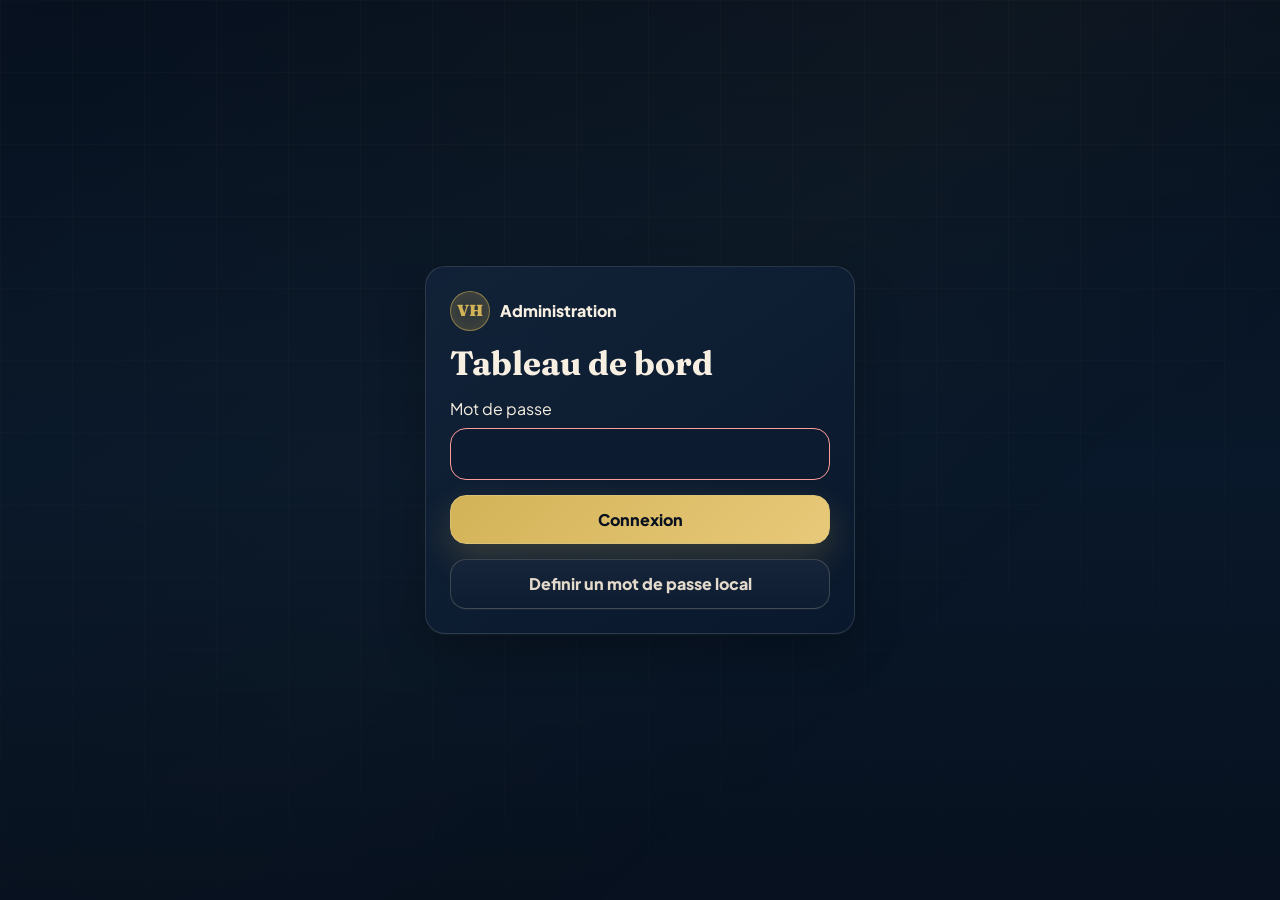
==== commit 3048e247: "Apply premium design V4" ====
--- a/admin.html
+++ b/admin.html
@@ -9,13 +9,13 @@
   <link rel="preconnect" href="https://fonts.gstatic.com" crossorigin>
   <link href="https://fonts.googleapis.com/css2?family=Fraunces:opsz,wght@9..144,700;9..144,900&family=Plus+Jakarta+Sans:wght@400;650;750;800&display=swap" rel="stylesheet">
   <link href="https://cdn.quilljs.com/1.3.7/quill.snow.css" rel="stylesheet">
-  <link rel="stylesheet" href="./assets/css/variables.css?v=24">
-  <link rel="stylesheet" href="./assets/css/base.css?v=24">
-  <link rel="stylesheet" href="./assets/css/components.css?v=24">
-  <link rel="stylesheet" href="./assets/css/layout.css?v=24">
-  <link rel="stylesheet" href="./assets/css/gallery.css?v=24">
-  <link rel="stylesheet" href="./assets/css/knowledge.css?v=24">
-  <link rel="stylesheet" href="./assets/css/admin.css?v=24">
+  <link rel="stylesheet" href="./assets/css/variables.css?v=25">
+  <link rel="stylesheet" href="./assets/css/base.css?v=25">
+  <link rel="stylesheet" href="./assets/css/components.css?v=25">
+  <link rel="stylesheet" href="./assets/css/layout.css?v=25">
+  <link rel="stylesheet" href="./assets/css/gallery.css?v=25">
+  <link rel="stylesheet" href="./assets/css/knowledge.css?v=25">
+  <link rel="stylesheet" href="./assets/css/admin.css?v=25">
 </head>
 <body class="admin-body">
   <section class="login-screen" id="loginScreen">
@@ -73,7 +73,7 @@
   <div id="modalRoot"></div>
   <div class="loader-overlay" id="adminLoader"><div class="loader-card">Traitement...</div></div>
   <script src="https://cdn.quilljs.com/1.3.7/quill.min.js"></script>
-  <script type="module" src="./assets/js/admin.js?v=24"></script>
+  <script type="module" src="./assets/js/admin.js?v=25"></script>
 </body>
 </html>
 
--- a/assets/css/variables.css
+++ b/assets/css/variables.css
@@ -1,20 +1,21 @@
 :root {
   color-scheme: dark;
-  --bg: #0a1628;
-  --surface: #0f1f38;
-  --surface-2: #162947;
-  --text: #d4cbbe;
-  --muted: #8a9bb0;
-  --line: #1e3050;
-  --brand: #c9a84c;
+  --bg: #07111f;
+  --surface: #0d1c31;
+  --surface-2: #132945;
+  --text: #e4dacb;
+  --muted: #9aa9ba;
+  --line: rgba(190, 207, 230, .14);
+  --brand: #d3b357;
   --brand-2: #ff6060;
   --accent: #e8c97a;
   --ink: #f4f1ec;
   --success: #50c878;
   --danger: #ff6060;
-  --shadow: 0 24px 60px rgba(0, 0, 0, .34);
-  --shadow-soft: 0 16px 38px rgba(0, 0, 0, .18);
-  --radius: 14px;
+  --shadow: 0 30px 80px rgba(0, 0, 0, .42);
+  --shadow-soft: 0 18px 46px rgba(0, 0, 0, .24);
+  --glass: rgba(13, 28, 49, .74);
+  --radius: 16px;
   --font-display: "Fraunces", Georgia, serif;
   --font-body: "Plus Jakarta Sans", system-ui, -apple-system, Segoe UI, sans-serif;
   --max: 1160px;
@@ -22,18 +23,19 @@
 
 [data-theme="dark"] {
   color-scheme: dark;
-  --bg: #0a1628;
-  --surface: #0f1f38;
-  --surface-2: #162947;
-  --text: #d4cbbe;
-  --muted: #8a9bb0;
-  --line: #1e3050;
-  --brand: #c9a84c;
+  --bg: #07111f;
+  --surface: #0d1c31;
+  --surface-2: #132945;
+  --text: #e4dacb;
+  --muted: #9aa9ba;
+  --line: rgba(190, 207, 230, .14);
+  --brand: #d3b357;
   --brand-2: #ff6060;
   --accent: #e8c97a;
   --ink: #f4f1ec;
-  --shadow: 0 18px 48px rgba(0, 0, 0, .35);
-  --shadow-soft: 0 16px 38px rgba(0, 0, 0, .2);
+  --shadow: 0 30px 80px rgba(0, 0, 0, .42);
+  --shadow-soft: 0 18px 46px rgba(0, 0, 0, .24);
+  --glass: rgba(13, 28, 49, .74);
 }
 
 [data-theme="light"] {
@@ -50,4 +52,5 @@
   --ink: #0a1628;
   --shadow: 0 18px 48px rgba(10, 22, 40, .14);
   --shadow-soft: 0 14px 30px rgba(10, 22, 40, .1);
+  --glass: rgba(255, 255, 255, .78);
 }
--- a/assets/css/base.css
+++ b/assets/css/base.css
@@ -2,10 +2,12 @@
 html { scroll-behavior: smooth; }
 body {
   margin: 0;
-  background: var(--bg);
+  background:
+    linear-gradient(180deg, color-mix(in srgb, var(--bg), #000 14%) 0%, var(--bg) 38%, color-mix(in srgb, var(--bg), #000 9%) 100%);
   color: var(--text);
   font-family: var(--font-body);
   line-height: 1.6;
+  text-rendering: optimizeLegibility;
 }
 body::after {
   content: "";
@@ -14,8 +16,11 @@
   z-index: -1;
   pointer-events: none;
   background:
-    radial-gradient(ellipse 58% 40% at 82% 8%, color-mix(in srgb, var(--brand), transparent 90%) 0%, transparent 62%),
-    radial-gradient(ellipse 50% 60% at 8% 84%, color-mix(in srgb, var(--brand), transparent 93%) 0%, transparent 62%);
+    linear-gradient(90deg, color-mix(in srgb, var(--brand), transparent 96%) 1px, transparent 1px),
+    linear-gradient(180deg, color-mix(in srgb, var(--brand), transparent 97%) 1px, transparent 1px),
+    linear-gradient(135deg, transparent 0%, color-mix(in srgb, var(--brand), transparent 95%) 48%, transparent 74%);
+  background-size: 72px 72px, 72px 72px, 100% 100%;
+  mask-image: linear-gradient(180deg, rgba(0,0,0,.75), rgba(0,0,0,.18));
 }
 body.menu-open { overflow: hidden; }
 img { max-width: 100%; display: block; }
@@ -24,12 +29,13 @@
 button { cursor: pointer; }
 :focus-visible { outline: 3px solid color-mix(in srgb, var(--brand), white 25%); outline-offset: 2px; }
 .container { width: min(100% - 32px, var(--max)); margin: 0 auto; }
-.section { padding: 96px 0; }
-.section.alt { background: color-mix(in srgb, var(--surface), transparent 24%); }
-.section-head { display: flex; align-items: end; justify-content: space-between; gap: 24px; margin-bottom: 28px; }
-.eyebrow { color: var(--brand); font-size: .72rem; font-weight: 800; letter-spacing: .16em; text-transform: uppercase; }
+.section { padding: 112px 0; position: relative; }
+.section.alt { background: linear-gradient(180deg, transparent, color-mix(in srgb, var(--surface), transparent 42%), transparent); }
+.section-head { display: flex; align-items: end; justify-content: space-between; gap: 28px; margin-bottom: 34px; }
+.section-head .muted { max-width: 520px; }
+.eyebrow { color: var(--brand); font-size: .72rem; font-weight: 900; letter-spacing: .18em; text-transform: uppercase; }
 h1, h2, h3 { font-family: var(--font-display); line-height: 1.05; margin: 0; letter-spacing: 0; }
-h1 { font-size: clamp(2.5rem, 6vw, 5.2rem); max-width: 960px; }
+h1 { font-size: clamp(3rem, 7vw, 6.4rem); max-width: 1000px; }
 h2 { font-size: clamp(2rem, 4vw, 3.4rem); }
 h3 { font-size: 1.35rem; }
 p { margin: 0; }
@@ -40,6 +46,8 @@
 .skip-link:focus { left: 12px; }
 .sr-only { position: absolute; width: 1px; height: 1px; overflow: hidden; clip: rect(0,0,0,0); }
 @media (max-width: 760px) {
-  .section { padding: 64px 0; }
-  .section-head { display: block; }
+  .container { width: min(100% - 24px, var(--max)); }
+  .section { padding: 72px 0; }
+  .section-head { display: grid; gap: 12px; }
+  h1 { font-size: clamp(2.75rem, 15vw, 4.5rem); }
 }
--- a/assets/css/components.css
+++ b/assets/css/components.css
@@ -1,17 +1,18 @@
 .btn {
-  border: 1px solid var(--line);
+  border: 1px solid color-mix(in srgb, var(--line), var(--brand) 12%);
   border-radius: var(--radius);
-  min-height: 42px;
-  padding: 10px 16px;
+  min-height: 44px;
+  padding: 11px 17px;
   display: inline-flex;
   align-items: center;
   justify-content: center;
   gap: 8px;
-  background: var(--surface);
+  background: linear-gradient(180deg, color-mix(in srgb, var(--surface), white 4%), var(--surface));
   color: var(--text);
   font-weight: 800;
+  box-shadow: 0 1px 0 rgba(255,255,255,.04);
 }
-.btn.primary { background: var(--brand); color: var(--bg); border-color: var(--brand); }
+.btn.primary { background: linear-gradient(135deg, var(--brand), var(--accent)); color: #09111f; border-color: color-mix(in srgb, var(--brand), white 18%); box-shadow: 0 14px 34px color-mix(in srgb, var(--brand), transparent 78%); }
 .btn.warn { background: var(--brand-2); color: #fff; border-color: var(--brand-2); }
 .icon-btn {
   width: 42px;
@@ -24,14 +25,14 @@
   place-items: center;
 }
 .card {
-  background: color-mix(in srgb, var(--surface), transparent 5%);
-  border: 1px solid var(--line);
+  background: linear-gradient(145deg, color-mix(in srgb, var(--surface), white 3%), color-mix(in srgb, var(--surface-2), transparent 28%));
+  border: 1px solid color-mix(in srgb, var(--line), white 8%);
   border-radius: calc(var(--radius) + 4px);
   box-shadow: 0 1px 0 rgba(255,255,255,.03), var(--shadow-soft, 0 18px 42px rgba(0,0,0,.18));
   transition: border-color .25s ease, transform .25s ease, box-shadow .25s ease;
 }
 .card:hover {
-  border-color: color-mix(in srgb, var(--brand), transparent 55%);
+  border-color: color-mix(in srgb, var(--brand), transparent 48%);
   transform: translateY(-2px);
   box-shadow: var(--shadow);
 }
@@ -47,11 +48,11 @@
   min-height: 28px;
   border-radius: 999px;
   padding: 4px 10px;
-  border: 1px solid var(--line);
-  color: var(--muted);
+  border: 1px solid color-mix(in srgb, var(--line), var(--brand) 14%);
+  color: color-mix(in srgb, var(--text), var(--muted) 34%);
   font-size: .84rem;
   font-weight: 750;
-  background: color-mix(in srgb, var(--surface), var(--brand) 9%);
+  background: color-mix(in srgb, var(--surface), var(--brand) 12%);
 }
 .chip.danger, .badge.danger {
   color: #ff9b9b;
@@ -60,13 +61,17 @@
 }
 .toolbar { display: flex; flex-wrap: wrap; gap: 10px; align-items: center; }
 .filters { display: flex; flex-wrap: wrap; gap: 8px; }
-.filter.active { background: var(--ink); color: var(--bg); border-color: var(--ink); }
+.filter.active { background: var(--ink); color: var(--bg); border-color: var(--ink); box-shadow: 0 12px 26px rgba(0,0,0,.18); }
 .smart-filter {
   display: grid;
   grid-template-columns: minmax(220px, 1fr) minmax(170px, 220px);
   gap: 12px;
   align-items: end;
-  margin: 0 0 18px;
+  margin: 0 0 22px;
+  padding: 14px;
+  border: 1px solid var(--line);
+  border-radius: calc(var(--radius) + 2px);
+  background: color-mix(in srgb, var(--surface), transparent 18%);
 }
 .smart-filter .filters,
 .smart-filter .result-count { grid-column: 1 / -1; }
@@ -90,9 +95,9 @@
   width: 100%;
   border: 1px solid var(--line);
   border-radius: var(--radius);
-  background: var(--surface);
+  background: color-mix(in srgb, var(--surface), #000 5%);
   color: var(--text);
-  padding: 10px 12px;
+  padding: 12px 13px;
 }
 .field input[aria-invalid="true"],
 .field textarea[aria-invalid="true"] {
--- a/assets/css/layout.css
+++ b/assets/css/layout.css
@@ -2,23 +2,28 @@
   position: sticky;
   top: 0;
   z-index: 30;
-  background: color-mix(in srgb, var(--bg), transparent 7%);
+  background: color-mix(in srgb, var(--bg), transparent 12%);
   border-bottom: 1px solid var(--line);
-  backdrop-filter: blur(16px);
+  backdrop-filter: blur(20px) saturate(130%);
 }
-.nav { height: 72px; display: flex; align-items: center; justify-content: space-between; gap: 18px; }
+.nav { height: 76px; display: flex; align-items: center; justify-content: space-between; gap: 18px; }
 .brand { display: flex; align-items: center; gap: 10px; font-weight: 900; }
-.brand-mark { width: 38px; height: 38px; border-radius: 50%; display: grid; place-items: center; background: color-mix(in srgb, var(--brand), transparent 82%); border: 1px solid color-mix(in srgb, var(--brand), transparent 55%); color: var(--brand); font-family: var(--font-display); }
+.brand-mark { width: 40px; height: 40px; border-radius: 50%; display: grid; place-items: center; background: color-mix(in srgb, var(--brand), transparent 84%); border: 1px solid color-mix(in srgb, var(--brand), transparent 44%); color: var(--brand); font-family: var(--font-display); box-shadow: inset 0 0 18px color-mix(in srgb, var(--brand), transparent 86%); }
 .nav-links { display: flex; align-items: center; gap: 16px; font-size: .9rem; font-weight: 800; color: var(--muted); }
+.nav-links a { position: relative; padding: 8px 0; }
+.nav-links a::after { content: ""; position: absolute; left: 0; right: 0; bottom: 0; height: 2px; border-radius: 999px; background: var(--brand); transform: scaleX(0); transform-origin: left; transition: transform .22s ease; }
 .nav-links a:hover { color: var(--brand); }
+.nav-links a:hover::after { transform: scaleX(1); }
 .nav-actions { display: flex; gap: 8px; align-items: center; }
 .menu-toggle { display: none; }
-.hero { min-height: calc(100vh - 72px); display: grid; align-items: center; padding: 82px 0 54px; }
-.hero-grid { display: grid; grid-template-columns: 1.1fr .7fr; gap: 48px; align-items: center; }
-.hero-copy { display: grid; gap: 24px; }
-.hero-title-line { font-size: 1.08rem; color: var(--muted); letter-spacing: .02em; }
-.hero-visual { min-height: 430px; display: grid; grid-template-rows: auto 1fr; gap: 14px; border: 0; background: transparent; overflow: visible; position: relative; }
-.profile-portal { width: min(210px, 52vw); aspect-ratio: 1; border-radius: 50%; border: 1px solid var(--line); padding: 0; background: var(--surface); overflow: hidden; justify-self: center; cursor: default; box-shadow: var(--shadow); transition: transform .22s ease, box-shadow .22s ease, border-color .22s ease; }
+.hero { min-height: calc(100vh - 76px); display: grid; align-items: center; padding: 92px 0 66px; overflow: clip; }
+.hero-grid { display: grid; grid-template-columns: minmax(0, 1.08fr) minmax(330px, .72fr); gap: 56px; align-items: center; }
+.hero-copy { display: grid; gap: 26px; }
+.hero-copy > p:not(.hero-title-line) { max-width: 760px; font-size: 1.05rem; color: color-mix(in srgb, var(--text), var(--muted) 22%); }
+.hero-title-line { font-size: clamp(1.08rem, 2vw, 1.36rem); color: var(--brand); letter-spacing: .01em; font-weight: 850; }
+.hero-visual { min-height: 500px; display: grid; grid-template-rows: auto 1fr; gap: 18px; border: 0; background: transparent; overflow: visible; position: relative; }
+.hero-visual::before { content: ""; position: absolute; inset: 54px 4% 70px; border: 1px solid color-mix(in srgb, var(--brand), transparent 72%); border-radius: 28px; background: linear-gradient(145deg, color-mix(in srgb, var(--surface), transparent 22%), color-mix(in srgb, var(--surface-2), transparent 54%)); box-shadow: var(--shadow-soft); z-index: -1; }
+.profile-portal { width: min(250px, 54vw); aspect-ratio: 1; border-radius: 50%; border: 1px solid color-mix(in srgb, var(--brand), transparent 52%); padding: 7px; background: linear-gradient(145deg, color-mix(in srgb, var(--brand), transparent 70%), color-mix(in srgb, var(--surface), transparent 5%)); overflow: hidden; justify-self: center; cursor: default; box-shadow: var(--shadow); transition: transform .22s ease, box-shadow .22s ease, border-color .22s ease; }
 .profile-portal img { width: 100%; height: 100%; object-fit: cover; display: block; }
 .profile-portal.secret-tap { transform: scale(.985); box-shadow: 0 0 0 4px color-mix(in srgb, var(--brand), transparent 76%), var(--shadow); }
 .profile-portal.secret-open { animation: portalOpen .42s ease both; }
@@ -27,21 +32,29 @@
   55% { transform: scale(1.035); box-shadow: 0 0 0 8px color-mix(in srgb, var(--brand), transparent 82%), var(--shadow); }
   100% { transform: scale(1); }
 }
-.stat-row { display: grid; grid-template-columns: repeat(2, 1fr); gap: 14px; }
-.stat { padding: 22px; min-height: 156px; display: grid; align-content: center; }
-.stat:first-child { grid-column: 1 / -1; min-height: 170px; }
+.stat-row { display: grid; grid-template-columns: repeat(2, 1fr); gap: 14px; padding: 0 18px 18px; }
+.stat { padding: 22px; min-height: 146px; display: grid; align-content: center; background: color-mix(in srgb, var(--surface), transparent 10%); }
+.stat:first-child { grid-column: 1 / -1; min-height: 158px; }
 .stat strong { display: block; font-family: var(--font-display); font-size: clamp(2.3rem, 5vw, 3.5rem); color: var(--brand); line-height: 1; }
-.site-footer { padding: 32px 0; border-top: 1px solid var(--line); background: var(--surface); }
+.site-footer { padding: 34px 0; border-top: 1px solid var(--line); background: color-mix(in srgb, var(--surface), transparent 16%); }
 .footer-inner { display: flex; justify-content: space-between; gap: 16px; color: var(--muted); font-size: .92rem; }
 @media (max-width: 980px) {
   .menu-toggle { display: inline-grid; }
-  .nav-links { position: fixed; inset: 72px 0 auto 0; background: var(--surface); border-bottom: 1px solid var(--line); padding: 18px 24px; display: none; grid-template-columns: repeat(2, 1fr); }
+  .nav-links { position: fixed; inset: 76px 0 auto 0; background: color-mix(in srgb, var(--surface), transparent 4%); border-bottom: 1px solid var(--line); padding: 18px 24px; display: none; grid-template-columns: repeat(2, 1fr); box-shadow: var(--shadow-soft); }
   .menu-open .nav-links { display: grid; }
   .hero-grid { grid-template-columns: 1fr; }
-  .hero-visual { min-height: 320px; }
+  .hero-visual { min-height: 420px; }
 }
 @media (max-width: 620px) {
+  .nav { height: 68px; }
+  .hero { min-height: auto; padding: 58px 0 42px; }
+  .hero-copy { gap: 18px; }
+  .hero-grid { gap: 34px; }
+  .hero-visual { min-height: auto; }
+  .hero-visual::before { inset: 44px 0 44px; border-radius: 22px; }
+  .profile-portal { width: min(220px, 68vw); }
   .nav-links { grid-template-columns: 1fr; }
   .stat-row { grid-template-columns: 1fr; }
+  .stat, .stat:first-child { min-height: auto; padding: 18px; }
   .footer-inner { display: grid; }
 }
--- a/assets/css/admin.css
+++ b/assets/css/admin.css
@@ -1,5 +1,7 @@
 .admin-body {
-  background: #07111f;
+  background:
+    linear-gradient(180deg, #07111f, #09182a 52%, #07111f),
+    linear-gradient(90deg, rgba(211,179,87,.04) 1px, transparent 1px);
   color: #f7efe1;
   min-height: 100vh;
   overflow: hidden;
@@ -8,7 +10,7 @@
 .login-screen { min-height: 100vh; min-height: 100dvh; display: grid; place-items: center; padding: 18px; }
 .login-screen[hidden],
 .admin-shell[hidden] { display: none !important; }
-.login-card { width: min(420px, 100%); padding: 22px; display: grid; gap: 14px; }
+.login-card { width: min(430px, 100%); padding: 24px; display: grid; gap: 15px; background: linear-gradient(145deg, rgba(18,34,56,.96), rgba(10,25,45,.92)); border-color: rgba(255,255,255,.12); }
 .login-error { margin: -8px 0 0; color: #ff9b9b; font-weight: 800; font-size: .92rem; }
 .password-setup { display: grid; gap: 12px; border-top: 1px solid var(--line); padding-top: 16px; }
 .password-setup[hidden] { display: none !important; }
@@ -26,13 +28,14 @@
   position: sticky;
   top: 0;
   height: 100vh;
-  background: #f4f0e8;
+  background: linear-gradient(180deg, #f7f3ea, #e8e2d6);
   color: #152033;
   padding: 18px;
   display: grid;
   grid-template-rows: auto minmax(0, 1fr) auto;
   gap: 16px;
   border-right: 1px solid rgba(10, 22, 40, .12);
+  box-shadow: 16px 0 44px rgba(0,0,0,.12);
 }
 
 .sidebar .brand { color: #152033; }
@@ -48,7 +51,7 @@
 
 .admin-tab {
   border: 0;
-  border-radius: 8px;
+  border-radius: 12px;
   background: transparent;
   color: #364255;
   text-align: left;
@@ -60,7 +63,7 @@
 
 .admin-tab.active,
 .admin-tab:hover {
-  background: #d9d5ce;
+  background: linear-gradient(135deg, #d9d5ce, #ece7dc);
   color: #081422;
 }
 
@@ -90,6 +93,7 @@
   align-items: center;
   border-bottom: 1px solid rgba(255,255,255,.08);
   background: rgba(8, 20, 34, .94);
+  backdrop-filter: blur(14px);
 }
 
 .admin-title h1 {
@@ -175,7 +179,9 @@
   gap: 12px;
   align-items: center;
   padding: 14px;
-}
+  transition: transform .18s ease, border-color .18s ease;
+}
+.admin-row:hover { transform: translateY(-1px); border-color: rgba(211,179,87,.32); }
 
 .admin-row-actions { display: flex; gap: 8px; }
 
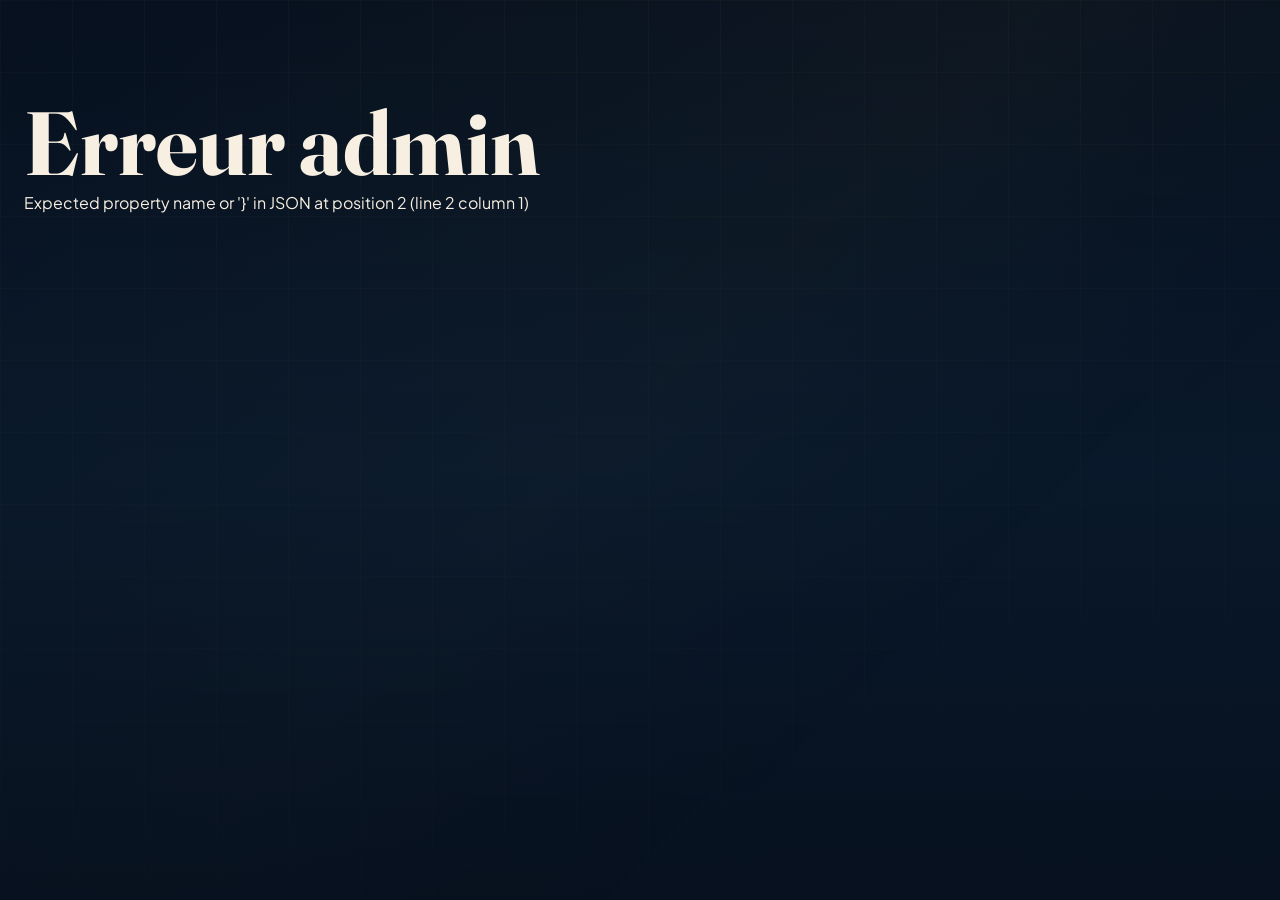
==== commit 8a32a806: "Fix mobile quota for media uploads" ====
--- a/admin.html
+++ b/admin.html
@@ -9,13 +9,13 @@
   <link rel="preconnect" href="https://fonts.gstatic.com" crossorigin>
   <link href="https://fonts.googleapis.com/css2?family=Fraunces:opsz,wght@9..144,700;9..144,900&family=Plus+Jakarta+Sans:wght@400;650;750;800&display=swap" rel="stylesheet">
   <link href="https://cdn.quilljs.com/1.3.7/quill.snow.css" rel="stylesheet">
-  <link rel="stylesheet" href="./assets/css/variables.css?v=25">
-  <link rel="stylesheet" href="./assets/css/base.css?v=25">
-  <link rel="stylesheet" href="./assets/css/components.css?v=25">
-  <link rel="stylesheet" href="./assets/css/layout.css?v=25">
-  <link rel="stylesheet" href="./assets/css/gallery.css?v=25">
-  <link rel="stylesheet" href="./assets/css/knowledge.css?v=25">
-  <link rel="stylesheet" href="./assets/css/admin.css?v=25">
+  <link rel="stylesheet" href="./assets/css/variables.css?v=29">
+  <link rel="stylesheet" href="./assets/css/base.css?v=29">
+  <link rel="stylesheet" href="./assets/css/components.css?v=29">
+  <link rel="stylesheet" href="./assets/css/layout.css?v=29">
+  <link rel="stylesheet" href="./assets/css/gallery.css?v=29">
+  <link rel="stylesheet" href="./assets/css/knowledge.css?v=29">
+  <link rel="stylesheet" href="./assets/css/admin.css?v=29">
 </head>
 <body class="admin-body">
   <section class="login-screen" id="loginScreen">
@@ -73,7 +73,8 @@
   <div id="modalRoot"></div>
   <div class="loader-overlay" id="adminLoader"><div class="loader-card">Traitement...</div></div>
   <script src="https://cdn.quilljs.com/1.3.7/quill.min.js"></script>
-  <script type="module" src="./assets/js/admin.js?v=25"></script>
+  <script type="module" src="./assets/js/admin.js?v=29"></script>
 </body>
 </html>
 
+
--- a/assets/css/variables.css
+++ b/assets/css/variables.css
@@ -18,7 +18,7 @@
   --radius: 16px;
   --font-display: "Fraunces", Georgia, serif;
   --font-body: "Plus Jakarta Sans", system-ui, -apple-system, Segoe UI, sans-serif;
-  --max: 1160px;
+  --max: 1240px;
 }
 
 [data-theme="dark"] {
--- a/assets/css/base.css
+++ b/assets/css/base.css
@@ -28,10 +28,10 @@
 button, input, textarea, select { font: inherit; }
 button { cursor: pointer; }
 :focus-visible { outline: 3px solid color-mix(in srgb, var(--brand), white 25%); outline-offset: 2px; }
-.container { width: min(100% - 32px, var(--max)); margin: 0 auto; }
-.section { padding: 112px 0; position: relative; }
+.container { width: min(100% - 48px, var(--max)); margin: 0 auto; }
+.section { padding: 96px 0; position: relative; }
 .section.alt { background: linear-gradient(180deg, transparent, color-mix(in srgb, var(--surface), transparent 42%), transparent); }
-.section-head { display: flex; align-items: end; justify-content: space-between; gap: 28px; margin-bottom: 34px; }
+.section-head { display: flex; align-items: end; justify-content: space-between; gap: 32px; margin-bottom: 30px; }
 .section-head .muted { max-width: 520px; }
 .eyebrow { color: var(--brand); font-size: .72rem; font-weight: 900; letter-spacing: .18em; text-transform: uppercase; }
 h1, h2, h3 { font-family: var(--font-display); line-height: 1.05; margin: 0; letter-spacing: 0; }
@@ -46,8 +46,8 @@
 .skip-link:focus { left: 12px; }
 .sr-only { position: absolute; width: 1px; height: 1px; overflow: hidden; clip: rect(0,0,0,0); }
 @media (max-width: 760px) {
-  .container { width: min(100% - 24px, var(--max)); }
-  .section { padding: 72px 0; }
+  .container { width: min(100% - 22px, var(--max)); }
+  .section { padding: 62px 0; }
   .section-head { display: grid; gap: 12px; }
   h1 { font-size: clamp(2.75rem, 15vw, 4.5rem); }
 }
--- a/assets/css/components.css
+++ b/assets/css/components.css
@@ -99,34 +99,9 @@
   color: var(--text);
   padding: 12px 13px;
 }
-.field input[aria-invalid="true"],
-.field textarea[aria-invalid="true"] {
-  border-color: var(--danger);
-  box-shadow: 0 0 0 3px color-mix(in srgb, var(--danger), transparent 78%);
-}
-.field-error {
-  color: #ffb3b3;
-  font-weight: 800;
-  font-size: .84rem;
-}
-.form-status {
-  margin-top: 12px;
-  min-height: 24px;
-  font-weight: 850;
-}
-.form-status[data-state="success"] { color: var(--success); }
-.form-status[data-state="error"] { color: #ffb3b3; }
-.form-status[data-state="pending"] { color: var(--brand); }
-.hp-field {
-  position: absolute;
-  left: -9999px;
-  opacity: 0;
-  pointer-events: none;
-}
 .field textarea { min-height: 110px; resize: vertical; }
 @media (max-width: 720px) {
   .form-grid,
   .smart-filter { grid-template-columns: 1fr; }
   .btn, .icon-btn { min-height: 46px; }
-  .contact-form { padding: 18px; }
 }
--- a/assets/css/layout.css
+++ b/assets/css/layout.css
@@ -16,12 +16,12 @@
 .nav-links a:hover::after { transform: scaleX(1); }
 .nav-actions { display: flex; gap: 8px; align-items: center; }
 .menu-toggle { display: none; }
-.hero { min-height: calc(100vh - 76px); display: grid; align-items: center; padding: 92px 0 66px; overflow: clip; }
-.hero-grid { display: grid; grid-template-columns: minmax(0, 1.08fr) minmax(330px, .72fr); gap: 56px; align-items: center; }
+.hero { min-height: calc(100vh - 76px); display: grid; align-items: center; padding: 76px 0 56px; overflow: clip; }
+.hero-grid { display: grid; grid-template-columns: minmax(0, 1.15fr) minmax(350px, .72fr); gap: clamp(34px, 5vw, 72px); align-items: center; }
 .hero-copy { display: grid; gap: 26px; }
 .hero-copy > p:not(.hero-title-line) { max-width: 760px; font-size: 1.05rem; color: color-mix(in srgb, var(--text), var(--muted) 22%); }
 .hero-title-line { font-size: clamp(1.08rem, 2vw, 1.36rem); color: var(--brand); letter-spacing: .01em; font-weight: 850; }
-.hero-visual { min-height: 500px; display: grid; grid-template-rows: auto 1fr; gap: 18px; border: 0; background: transparent; overflow: visible; position: relative; }
+.hero-visual { min-height: 470px; display: grid; grid-template-rows: auto 1fr; gap: 18px; border: 0; background: transparent; overflow: visible; position: relative; }
 .hero-visual::before { content: ""; position: absolute; inset: 54px 4% 70px; border: 1px solid color-mix(in srgb, var(--brand), transparent 72%); border-radius: 28px; background: linear-gradient(145deg, color-mix(in srgb, var(--surface), transparent 22%), color-mix(in srgb, var(--surface-2), transparent 54%)); box-shadow: var(--shadow-soft); z-index: -1; }
 .profile-portal { width: min(250px, 54vw); aspect-ratio: 1; border-radius: 50%; border: 1px solid color-mix(in srgb, var(--brand), transparent 52%); padding: 7px; background: linear-gradient(145deg, color-mix(in srgb, var(--brand), transparent 70%), color-mix(in srgb, var(--surface), transparent 5%)); overflow: hidden; justify-self: center; cursor: default; box-shadow: var(--shadow); transition: transform .22s ease, box-shadow .22s ease, border-color .22s ease; }
 .profile-portal img { width: 100%; height: 100%; object-fit: cover; display: block; }
@@ -47,7 +47,7 @@
 }
 @media (max-width: 620px) {
   .nav { height: 68px; }
-  .hero { min-height: auto; padding: 58px 0 42px; }
+  .hero { min-height: auto; padding: 46px 0 36px; }
   .hero-copy { gap: 18px; }
   .hero-grid { gap: 34px; }
   .hero-visual { min-height: auto; }
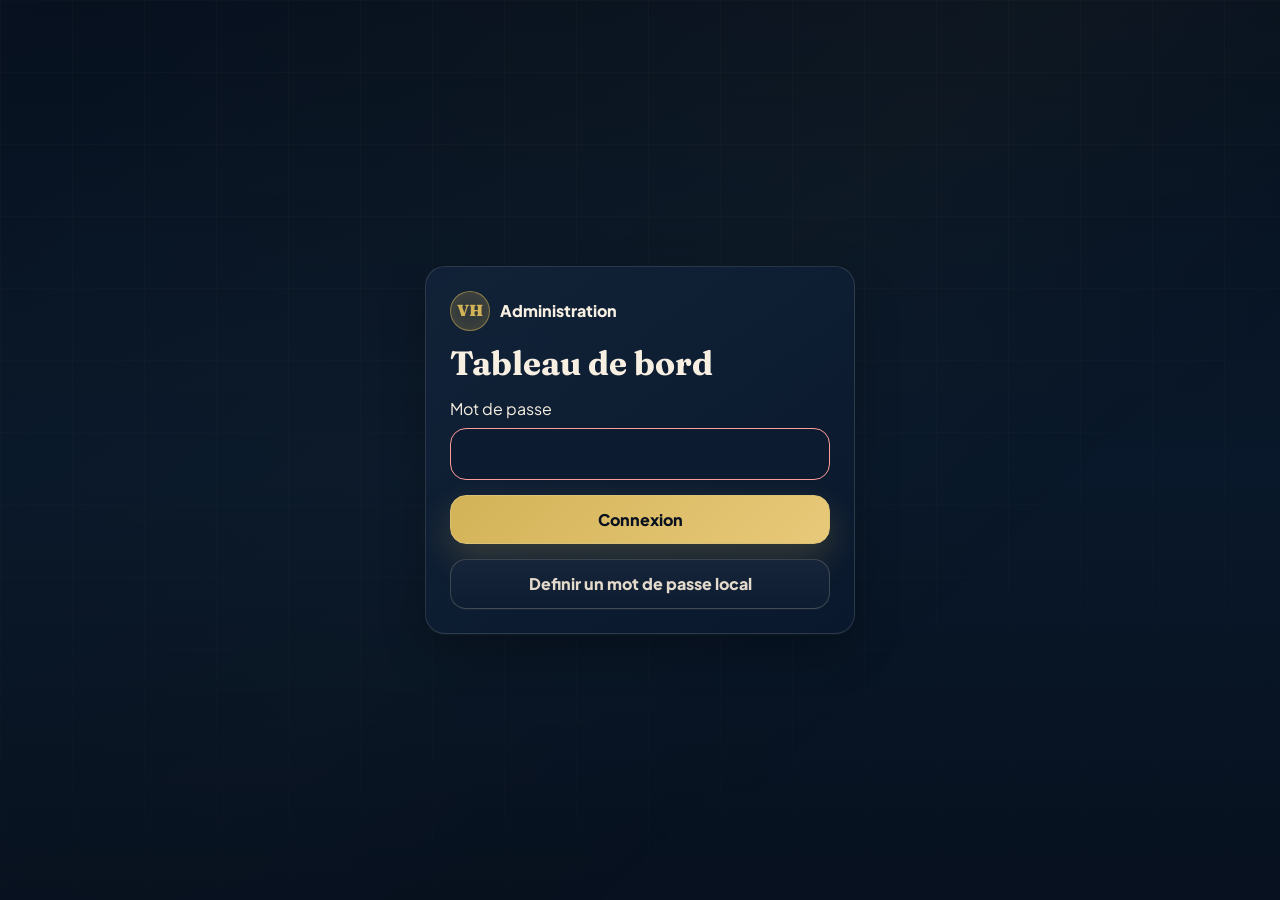
==== commit 352ff964: "Add missing CV information" ====
--- a/admin.html
+++ b/admin.html
@@ -9,13 +9,13 @@
   <link rel="preconnect" href="https://fonts.gstatic.com" crossorigin>
   <link href="https://fonts.googleapis.com/css2?family=Fraunces:opsz,wght@9..144,700;9..144,900&family=Plus+Jakarta+Sans:wght@400;650;750;800&display=swap" rel="stylesheet">
   <link href="https://cdn.quilljs.com/1.3.7/quill.snow.css" rel="stylesheet">
-  <link rel="stylesheet" href="./assets/css/variables.css?v=29">
-  <link rel="stylesheet" href="./assets/css/base.css?v=29">
-  <link rel="stylesheet" href="./assets/css/components.css?v=29">
-  <link rel="stylesheet" href="./assets/css/layout.css?v=29">
-  <link rel="stylesheet" href="./assets/css/gallery.css?v=29">
-  <link rel="stylesheet" href="./assets/css/knowledge.css?v=29">
-  <link rel="stylesheet" href="./assets/css/admin.css?v=29">
+  <link rel="stylesheet" href="./assets/css/variables.css?v=31">
+  <link rel="stylesheet" href="./assets/css/base.css?v=31">
+  <link rel="stylesheet" href="./assets/css/components.css?v=31">
+  <link rel="stylesheet" href="./assets/css/layout.css?v=31">
+  <link rel="stylesheet" href="./assets/css/gallery.css?v=31">
+  <link rel="stylesheet" href="./assets/css/knowledge.css?v=31">
+  <link rel="stylesheet" href="./assets/css/admin.css?v=31">
 </head>
 <body class="admin-body">
   <section class="login-screen" id="loginScreen">
@@ -73,8 +73,10 @@
   <div id="modalRoot"></div>
   <div class="loader-overlay" id="adminLoader"><div class="loader-card">Traitement...</div></div>
   <script src="https://cdn.quilljs.com/1.3.7/quill.min.js"></script>
-  <script type="module" src="./assets/js/admin.js?v=29"></script>
+  <script type="module" src="./assets/js/admin.js?v=31"></script>
 </body>
 </html>
 
 
+
+
